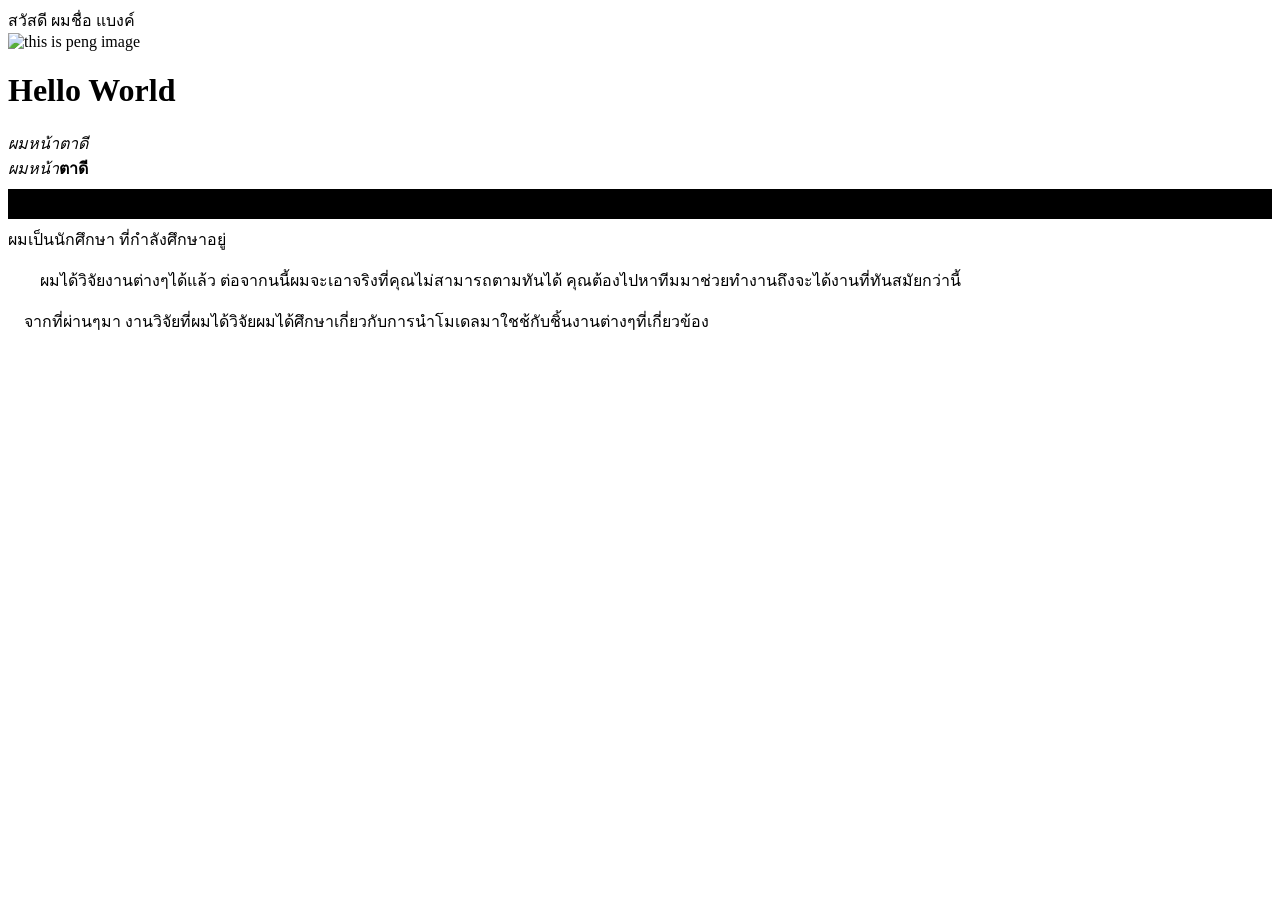
==== index.html @ 8f450a50 "Add files via upload" ====
<!DOCTYPE html>
<html lang="en">

<head>
    <meta charset="UTF-8">
    <meta name="viewport" content="width=device-width, initial-scale=1.0">
    <title>Week-2</title>
</head>

<body>
    สวัสดี ผมชื่อ แบงค์ <br />
    <img src="peng.png" alt= "this is peng image">
    <h1>Hello World</h1>

    
    <em>ผมหน้าตาดี</em><br/>
    <i>ผมหน้า</i><strong>ตาดี</strong>

    <hr style="height:30px; border:none; background-color:#000;" >

    ผมเป็นนักศึกษา ที่กำลังศึกษาอยู่ 
    <!-- ผมยังไม่รู้ว่ามันต้องรันอะไรต่อ -->

    <p style="text-align: justify;">&emsp;&emsp;ผมได้วิจัยงานต่างๆได้แล้ว ต่อจากนนี้ผมจะเอาจริงที่คุณไม่สามารถตามทันได้ 
    คุณต้องไปหาทีมมาช่วยทำงานถึงจะได้งานที่ทันสมัยกว่านี้</p>
    <p style="text-align: justify;">&ensp;&ensp;จากที่ผ่านๆมา งานวิจัยที่ผมได้วิจัยผมได้ศึกษาเกี่ยวกับการนำโมเดลมาใชช้กับชิ้นงานต่างๆที่เกี่ยวข้อง</p>
    
</body>

</html>
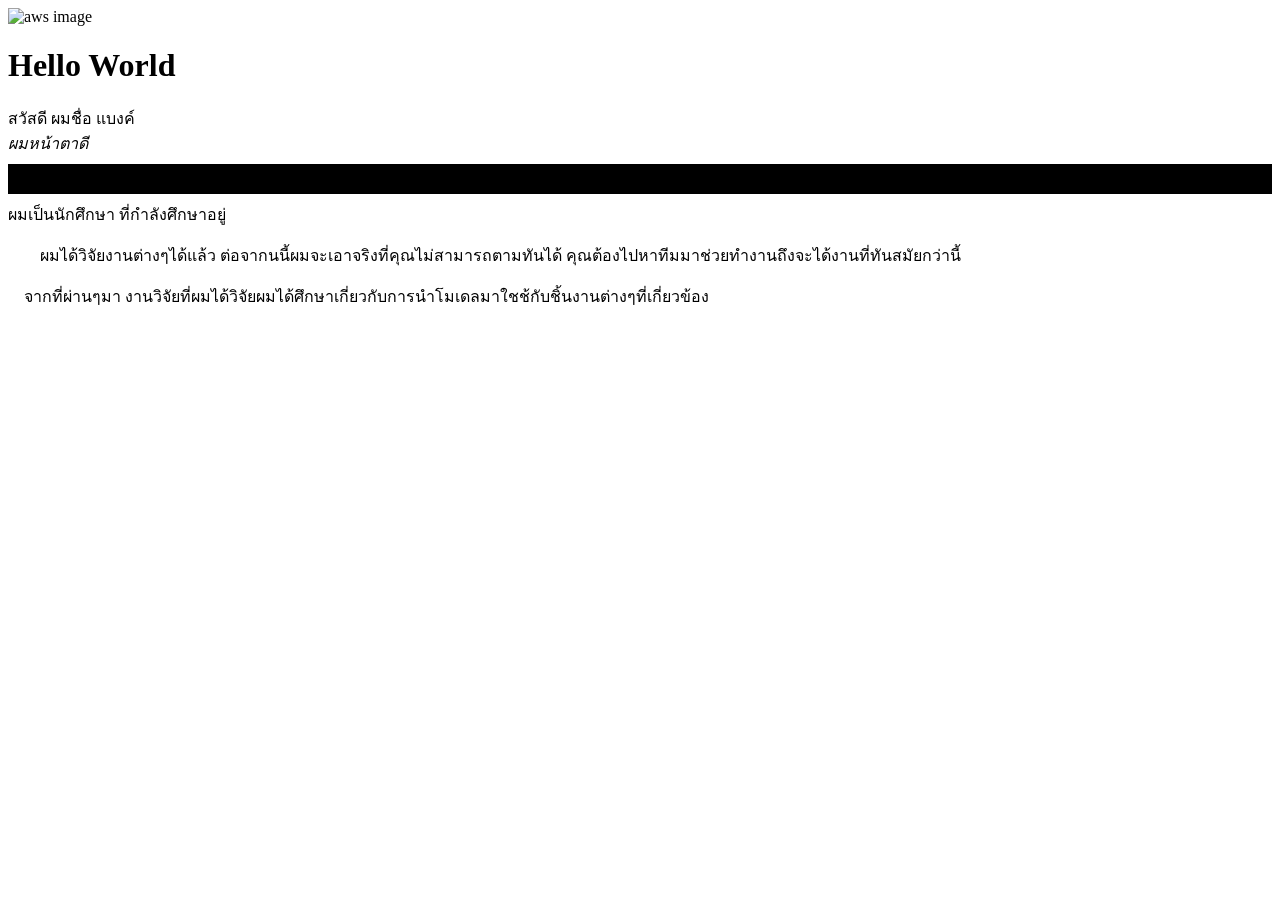
==== commit 43e845d7: "Add files via upload" ====
--- a/index.html
+++ b/index.html
@@ -8,18 +8,16 @@
 </head>
 
 <body>
-    สวัสดี ผมชื่อ แบงค์ <br />
-    <img src="peng.png" alt= "this is peng image">
+
+    <img src="aws.png" alt="aws image">    
     <h1>Hello World</h1>
 
-    
+    สวัสดี ผมชื่อ แบงค์ <br />
     <em>ผมหน้าตาดี</em><br/>
-    <i>ผมหน้า</i><strong>ตาดี</strong>
 
     <hr style="height:30px; border:none; background-color:#000;" >
 
     ผมเป็นนักศึกษา ที่กำลังศึกษาอยู่ 
-    <!-- ผมยังไม่รู้ว่ามันต้องรันอะไรต่อ -->
 
     <p style="text-align: justify;">&emsp;&emsp;ผมได้วิจัยงานต่างๆได้แล้ว ต่อจากนนี้ผมจะเอาจริงที่คุณไม่สามารถตามทันได้ 
     คุณต้องไปหาทีมมาช่วยทำงานถึงจะได้งานที่ทันสมัยกว่านี้</p>
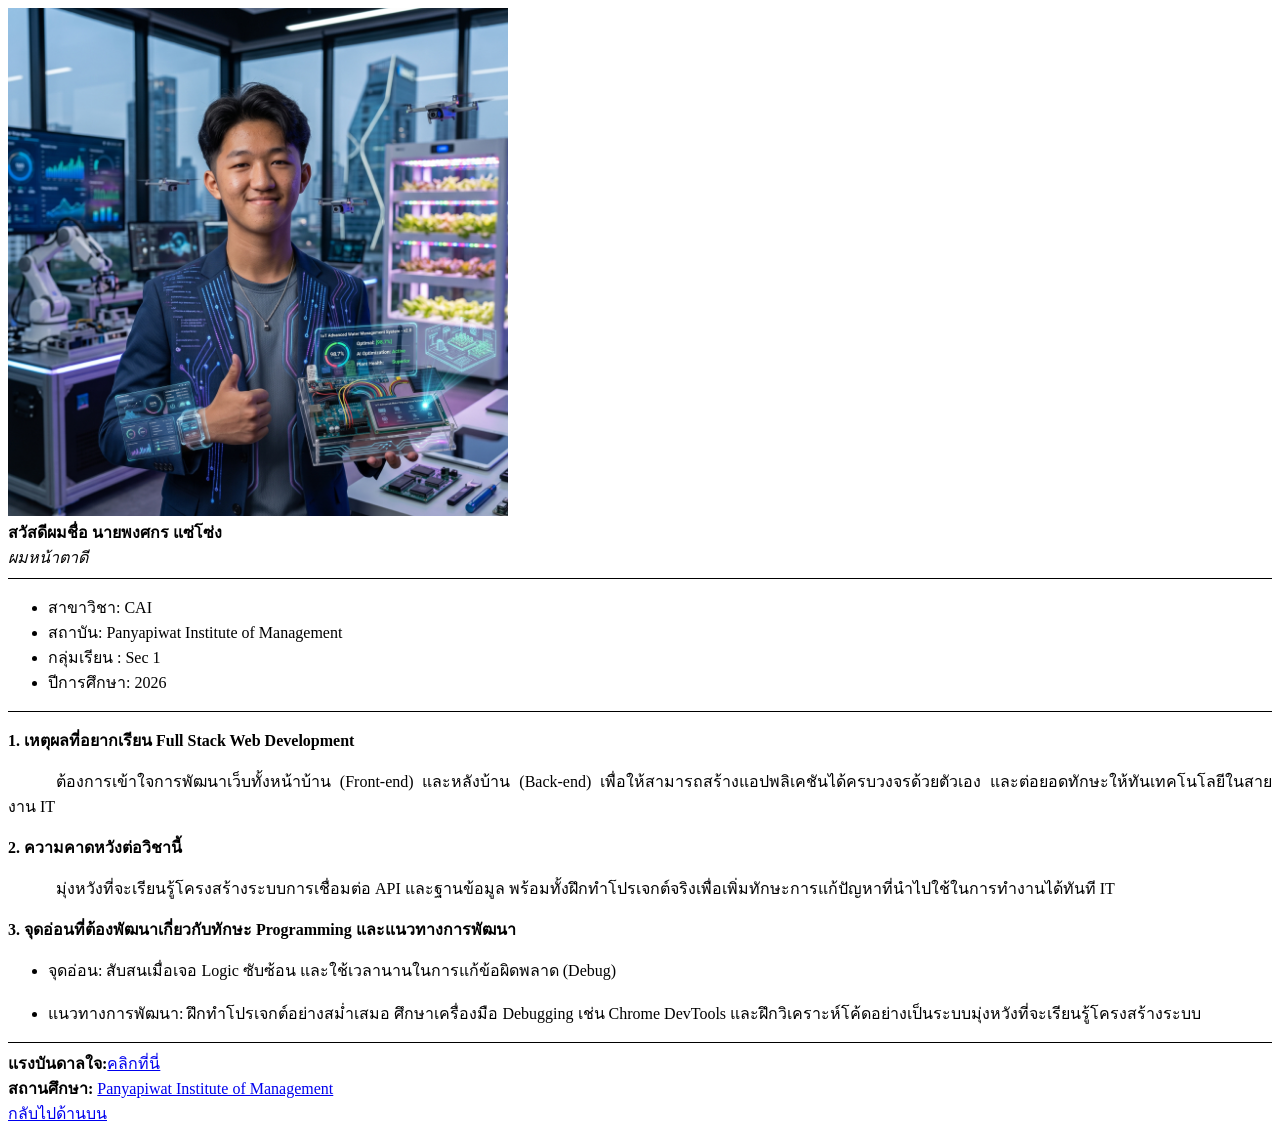
==== commit da0fa882: "Add files via upload" ====
--- a/index.html
+++ b/index.html
@@ -4,25 +4,51 @@
 <head>
     <meta charset="UTF-8">
     <meta name="viewport" content="width=device-width, initial-scale=1.0">
-    <title>Week-2</title>
+    <title>Mr. Pongsakorn</title>
 </head>
 
 <body>
 
-    <img src="aws.png" alt="aws image">    
-    <h1>Hello World</h1>
+    <img src="peng.jpeg" alt="peng image"><style>
+        img {
+            width: 500px;
+            height: auto;
+        }
+    </style>    <br />
 
-    สวัสดี ผมชื่อ แบงค์ <br />
+
+    <b>สวัสดีผมชื่อ นายพงศกร แซ่โซ่ง</b> <br />
     <em>ผมหน้าตาดี</em><br/>
 
-    <hr style="height:30px; border:none; background-color:#000;" >
+    <hr style="height:1px; border:none; background-color:#000;" >
 
-    ผมเป็นนักศึกษา ที่กำลังศึกษาอยู่ 
+    <ul><li>สาขาวิชา: CAI</li>
+        <li>สถาบัน: Panyapiwat Institute of Management</li>
+        <li>กลุ่มเรียน : Sec 1</li>
+        <li>ปีการศึกษา: 2026</li>
 
-    <p style="text-align: justify;">&emsp;&emsp;ผมได้วิจัยงานต่างๆได้แล้ว ต่อจากนนี้ผมจะเอาจริงที่คุณไม่สามารถตามทันได้ 
-    คุณต้องไปหาทีมมาช่วยทำงานถึงจะได้งานที่ทันสมัยกว่านี้</p>
-    <p style="text-align: justify;">&ensp;&ensp;จากที่ผ่านๆมา งานวิจัยที่ผมได้วิจัยผมได้ศึกษาเกี่ยวกับการนำโมเดลมาใชช้กับชิ้นงานต่างๆที่เกี่ยวข้อง</p>
+    </ul>     
+    <hr style="height:1px; border:none; background-color:#000;" >
+
+    <p><strong>1. เหตุผลที่อยากเรียน Full Stack Web Development</strong></p>
+    <p style="text-align: justify;">&emsp;&emsp;&emsp;ต้องการเข้าใจการพัฒนาเว็บทั้งหน้าบ้าน (Front-end) 
+        และหลังบ้าน (Back-end) เพื่อให้สามารถสร้างแอปพลิเคชันได้ครบวงจรด้วยตัวเอง 
+        และต่อยอดทักษะให้ทันเทคโนโลยีในสายงาน IT</p>
+    <p><strong>2. ความคาดหวังต่อวิชานี้</strong></p>
+    <p style="text-align: justify;">&emsp;&emsp;&emsp;มุ่งหวังที่จะเรียนรู้โครงสร้างระบบการเชื่อมต่อ
+         API และฐานข้อมูล พร้อมทั้งฝึกทำโปรเจกต์จริงเพื่อเพิ่มทักษะการแก้ปัญหาที่นำไปใช้ในการทำงานได้ทันที IT</p>
     
+    <p><strong>3. จุดอ่อนที่ต้องพัฒนาเกี่ยวกับทักษะ Programming และแนวทางการพัฒนา
+</strong></p>
+    <p style="text-align: justify;"><ul>
+        <li> จุดอ่อน: สับสนเมื่อเจอ Logic ซับซ้อน และใช้เวลานานในการแก้ข้อผิดพลาด (Debug)</li> <br />    
+        <li>แนวทางการพัฒนา: ฝึกทำโปรเจกต์อย่างสม่ำเสมอ ศึกษาเครื่องมือ Debugging เช่น Chrome DevTools และฝึกวิเคราะห์โค้ดอย่างเป็นระบบมุ่งหวังที่จะเรียนรู้โครงสร้างระบบ</li></p></ul>
+    <hr style="height:1px; border:none; background-color:#000;" >
+
+    <b>แรงบันดาลใจ:</b><a href="contact.html">คลิกที่นี่</a><br />
+    <b>สถานศึกษา:</b> <a href="http://www.pim.ac.th">Panyapiwat Institute of Management</a><br />
+    <a href="#"> กลับไปด้านบน</a>
+
 </body>
 
 </html>
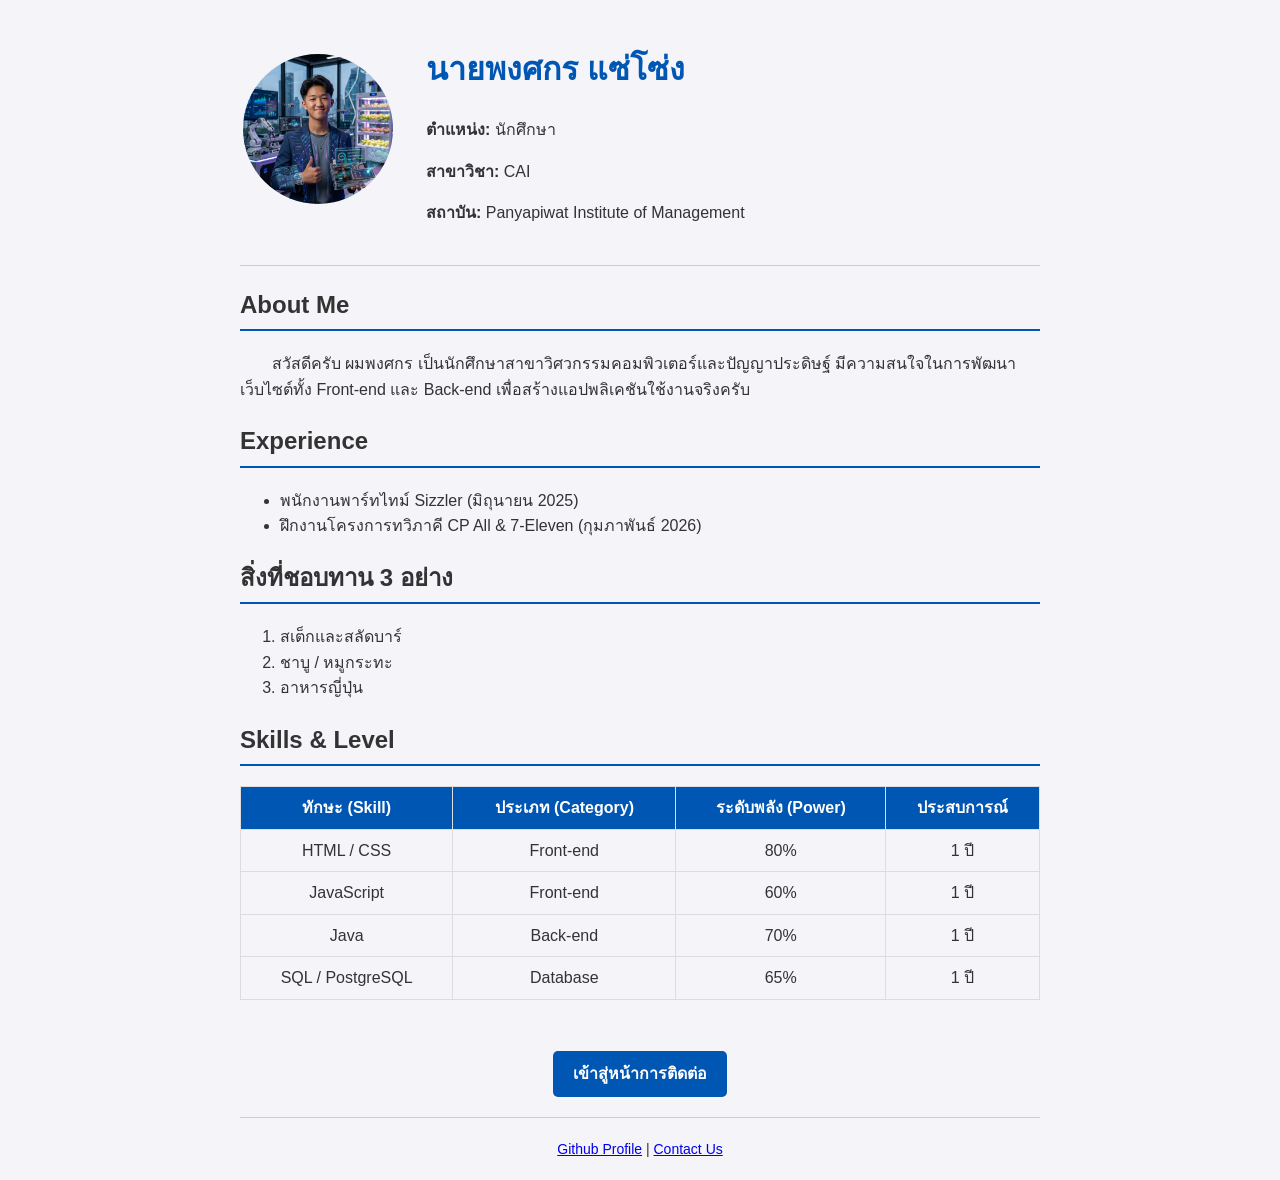
==== commit 773f62e7: "Add files via upload" ====
--- a/index.html
+++ b/index.html
@@ -1,53 +1,104 @@
 <!DOCTYPE html>
-<html lang="en">
+<html lang="th">
 
 <head>
     <meta charset="UTF-8">
     <meta name="viewport" content="width=device-width, initial-scale=1.0">
-    <title>Mr. Pongsakorn</title>
+    <title>My Profile v2</title>
+    <link rel="stylesheet" href="styles.css">
 </head>
 
 <body>
 
-    <img src="peng.jpeg" alt="peng image"><style>
-        img {
-            width: 500px;
-            height: auto;
-        }
-    </style>    <br />
+    <!-- ใช้ Table จัดเลย์เอาต์ตามโจทย์ -->
+    <table border="0">
+        <tr>
+            <!-- ช่องใส่รูปภาพ -->
+            <td class="profile-img-col">
+                <img src="peng.jpeg" alt="รูปโปรไฟล์" class="profile-img">
+            </td>
+            <!-- ช่องใส่ข้อมูล -->
+            <td>
+                <h1>นายพงศกร แซ่โซ่ง</h1>
+                <p><b>ตำแหน่ง:</b> นักศึกษา</p>
+                <p><b>สาขาวิชา:</b> CAI</p>
+                <p><b>สถาบัน:</b> Panyapiwat Institute of Management</p>
+            </td>
+        </tr>
+    </table>
 
+    <hr class="divider">
 
-    <b>สวัสดีผมชื่อ นายพงศกร แซ่โซ่ง</b> <br />
-    <em>ผมหน้าตาดี</em><br/>
+    <!-- About me -->
+    <h2>About Me</h2>
+    <p>&emsp;&emsp;สวัสดีครับ ผมพงศกร เป็นนักศึกษาสาขาวิศวกรรมคอมพิวเตอร์และปัญญาประดิษฐ์ มีความสนใจในการพัฒนาเว็บไซต์ทั้ง Front-end และ Back-end เพื่อสร้างแอปพลิเคชันใช้งานจริงครับ</p>
 
-    <hr style="height:1px; border:none; background-color:#000;" >
+    <!-- Experience -->
+    <h2>Experience</h2>
+    <ul>
+        <li>พนักงานพาร์ทไทม์ Sizzler (มิถุนายน 2025)</li>
+        <li>ฝึกงานโครงการทวิภาคี CP All & 7-Eleven (กุมภาพันธ์ 2026)</li>
+    </ul>
 
-    <ul><li>สาขาวิชา: CAI</li>
-        <li>สถาบัน: Panyapiwat Institute of Management</li>
-        <li>กลุ่มเรียน : Sec 1</li>
-        <li>ปีการศึกษา: 2026</li>
+    <!-- สิ่งที่ชอบทาน -->
+    <h2>สิ่งที่ชอบทาน 3 อย่าง</h2>
+    <ol>
+        <li>สเต็กและสลัดบาร์</li>
+        <li>ชาบู / หมูกระทะ</li>
+        <li>อาหารญี่ปุ่น</li>
+    </ol>
 
-    </ul>     
-    <hr style="height:1px; border:none; background-color:#000;" >
+    <!-- Table 4 Columns สำหรับ Skills และระดับพลัง -->
+    <h2>Skills & Level</h2>
+    <table class="skills-table">
+        <tr>
+            <th>ทักษะ (Skill)</th>
+            <th>ประเภท (Category)</th>
+            <th>ระดับพลัง (Power)</th>
+            <th>ประสบการณ์</th>
+        </tr>
+        <tr>
+            <td>HTML / CSS</td>
+            <td>Front-end</td>
+            <td>80%</td>
+            <td>1 ปี</td>
+        </tr>
+        <tr>
+            <td>JavaScript</td>
+            <td>Front-end</td>
+            <td>60%</td>
+            <td>1 ปี</td>
+        </tr>
+        <tr>
+            <td>Java</td>
+            <td>Back-end</td>
+            <td>70%</td>
+            <td>1 ปี</td>
+        </tr>
+        <tr>
+            <td>SQL / PostgreSQL</td>
+            <td>Database</td>
+            <td>65%</td>
+            <td>1 ปี</td>
+        </tr>
+    </table>
 
-    <p><strong>1. เหตุผลที่อยากเรียน Full Stack Web Development</strong></p>
-    <p style="text-align: justify;">&emsp;&emsp;&emsp;ต้องการเข้าใจการพัฒนาเว็บทั้งหน้าบ้าน (Front-end) 
-        และหลังบ้าน (Back-end) เพื่อให้สามารถสร้างแอปพลิเคชันได้ครบวงจรด้วยตัวเอง 
-        และต่อยอดทักษะให้ทันเทคโนโลยีในสายงาน IT</p>
-    <p><strong>2. ความคาดหวังต่อวิชานี้</strong></p>
-    <p style="text-align: justify;">&emsp;&emsp;&emsp;มุ่งหวังที่จะเรียนรู้โครงสร้างระบบการเชื่อมต่อ
-         API และฐานข้อมูล พร้อมทั้งฝึกทำโปรเจกต์จริงเพื่อเพิ่มทักษะการแก้ปัญหาที่นำไปใช้ในการทำงานได้ทันที IT</p>
-    
-    <p><strong>3. จุดอ่อนที่ต้องพัฒนาเกี่ยวกับทักษะ Programming และแนวทางการพัฒนา
-</strong></p>
-    <p style="text-align: justify;"><ul>
-        <li> จุดอ่อน: สับสนเมื่อเจอ Logic ซับซ้อน และใช้เวลานานในการแก้ข้อผิดพลาด (Debug)</li> <br />    
-        <li>แนวทางการพัฒนา: ฝึกทำโปรเจกต์อย่างสม่ำเสมอ ศึกษาเครื่องมือ Debugging เช่น Chrome DevTools และฝึกวิเคราะห์โค้ดอย่างเป็นระบบมุ่งหวังที่จะเรียนรู้โครงสร้างระบบ</li></p></ul>
-    <hr style="height:1px; border:none; background-color:#000;" >
+    <br><br>
 
-    <b>แรงบันดาลใจ:</b><a href="contact.html">คลิกที่นี่</a><br />
-    <b>สถานศึกษา:</b> <a href="http://www.pim.ac.th">Panyapiwat Institute of Management</a><br />
-    <a href="#"> กลับไปด้านบน</a>
+    <!-- Button เข้าสู่หน้า contact.html -->
+    <div style="text-align: center;">
+        <a href="contact.html" class="btn-contact">เข้าสู่หน้าการติดต่อ</a>
+    </div>
+
+    <hr class="divider">
+
+    <!-- Footer -->
+    <footer>
+        <p>
+            <a href="https://github.com" target="_blank">Github Profile</a> | 
+            <a href="contact.html">Contact Us</a>
+        </p>
+    </footer>
 
 </body>
 
--- a/styles.css
+++ b/styles.css
@@ -0,0 +1,80 @@
+/* การจัดหน้าพื้นฐาน */
+body {
+    background-color: #f4f4f9;
+    color: #333333;
+    font-family: Arial, sans-serif;
+    width: 800px;
+    margin: 20px auto;
+    line-height: 1.6;
+}
+
+/* หัวข้อ */
+h1 {
+    color: #0056b3;
+}
+
+h2 {
+    color: #333333;
+    border-bottom: 2px solid #0056b3;
+    padding-bottom: 5px;
+}
+
+/* คำตอบ Challenge: ทำให้รูปกับ Text ห่างกันด้วย padding-right */
+.profile-img-col {
+    padding-right: 30px;
+}
+
+/* รูปโปรไฟล์วงกลม */
+.profile-img {
+    width: 150px;
+    height: 150px;
+    border-radius: 50%;
+    object-fit: cover;
+}
+
+/* เส้นแบ่ง */
+.divider {
+    border: none;
+    height: 1px;
+    background-color: #ccc;
+    margin: 20px 0;
+}
+
+/* การจัดตาราง Skills */
+.skills-table {
+    width: 100%;
+    border-collapse: collapse;
+    margin-top: 10px;
+}
+
+.skills-table th, .skills-table td {
+    border: 1px solid #dddddd;
+    padding: 8px;
+    text-align: center;
+}
+
+.skills-table th {
+    background-color: #0056b3;
+    color: white;
+}
+
+/* ปุ่มกดง่ายๆ */
+.btn-contact {
+    display: inline-block;
+    background-color: #0056b3;
+    color: white;
+    padding: 10px 20px;
+    text-decoration: none;
+    border-radius: 5px;
+    font-weight: bold;
+}
+
+.btn-contact:hover {
+    background-color: #003d80;
+}
+
+/* Footer */
+footer {
+    text-align: center;
+    font-size: 14px;
+}
